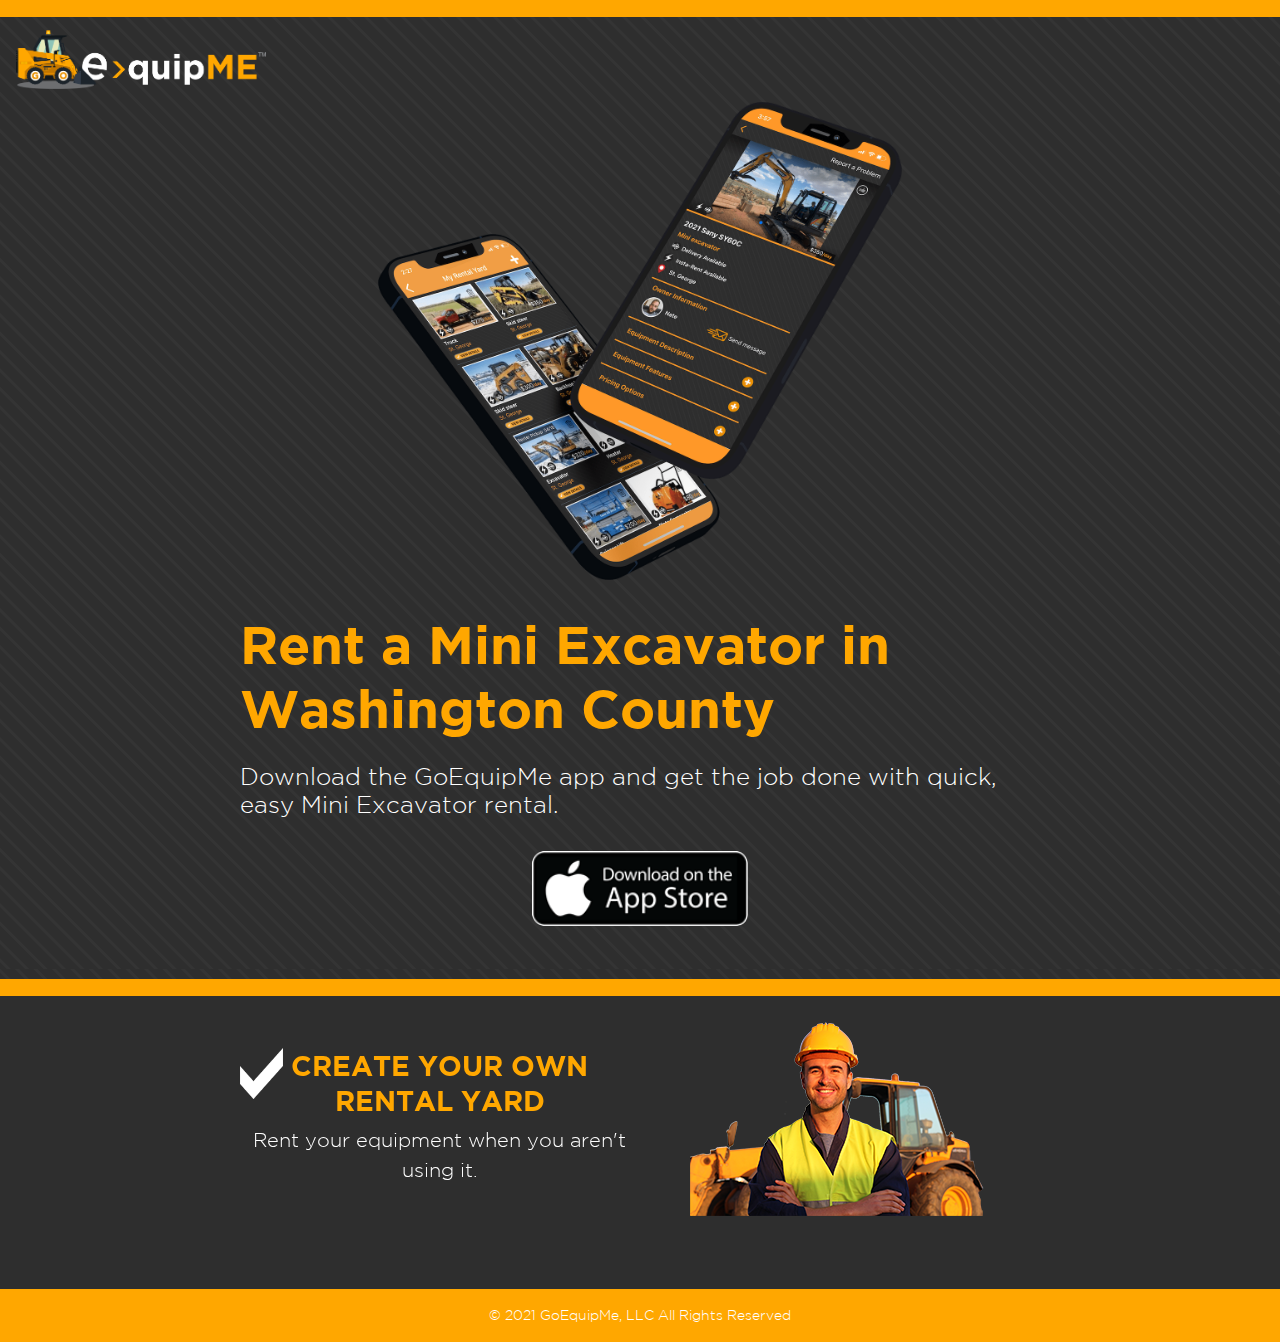
==== miniexcavator.html @ 1f83f7dc "adds mini ex" ====
<!doctype html>
<html lang="en">

<head>
    <!-- Required meta tags -->
    <meta charset="utf-8">
    <meta name="viewport" content="width=device-width, initial-scale=1, shrink-to-fit=no">
    <!-- Bootstrap CSS -->
    <link rel="stylesheet" href="assets/css/bootstrap.min.css">
    <!-- Slider CSS -->
    <link rel='stylesheet' href="assets/css/slick.min.css" type="text/css">
    <link rel='stylesheet' href="assets/css/slick-theme.css" type="text/css">
    <!-- Custom CSS -->
    <link rel="stylesheet" href="assets/css/style.css">
    <title>GoEquipme</title>
</head>

<body>

    <div class="banner_outer">
        <header>
            <div class="header_top">
            </div>

            <div class="">
                <nav class="navbar navbar-expand-lg navbar-light">
                    <a class="navbar-brand" href="index.html">
                        <img src="assets/images/logo.png" alt="Logo image">
                    </a>
                    <button class="navbar-toggler" id="btn_nav" type="button" data-toggle="collapse" data-target="#navbarSupportedContent" aria-controls="navbarSupportedContent" aria-expanded="false" aria-label="Toggle navigation">
                     <img src="assets/images/menu.png" alt="Menu image" id="img_nav">
                </button>

                    <div class="collapse navbar-collapse" id="navbarSupportedContent">
                        <ul class="navbar-nav ml-auto" style="align-items: center;">
                            <!-- <li class="nav-item text-right">
                                <a href="https://apps.apple.com/us/app/goequipme-peer-to-peer/id1502954874" target="_blank">
                    <img src="assets/images/ios_btn.png" class="img-responsive mt20 mobile-img cursor" data-target="#myModal" data-toggle="modal" style="margin: 0px auto; width: 71% ">
                    </a>

                            </li> -->
                              <!-- <li class="nav-item">
                                <a class="nav-link active " href="index.html">Home</a>
                            </li> -->
                            <!-- <li class="nav-item">

                                <a class="nav-link aboutresponsbile"  href="aboutus.html" >Learn More</a>


                            </li>
                            <li class="nav-item">
                                <a class="nav-link aboutresponsbile" href="contactus.html">Contact Us</a>
                            </li> -->
                        </ul>
                    </div>
                </nav>
            </div>

        </header>


        <div class="equipment_outer">
            <div class="container">
                <div class="row">
                    <div class="col-8 offset-2">
                      <img src="assets/images/iphonesMockupMiniEx.png" class="img-fluid" alt="Responsive image">
                    </div>

                    <div class="col-12" style="margin-bottom: 24pt;">
                        <h1>Rent a Mini Excavator in Washington County</h1>
                        <h4>Download the GoEquipMe app and get the job done with quick, easy Mini Excavator rental.</h4>
                    </div>
                    <div class="col-6 offset-3" style="text-align: center;">
                      <a href="https://apps.apple.com/us/app/goequipme-peer-to-peer/id1502954874" target="_blank">
                        <img src="assets/images/ios_btn.png" class="img-responsive mt20 mobile-img cursor" data-target="#myModal" data-toggle="modal" style="margin: 0px auto; height: 56pt;">
                      </a>
                    </div>
                    <!-- <div class="col-6" style="text-align: center;">
                      <a href="https://apps.apple.com/us/app/goequipme-peer-to-peer/id1502954874" target="_blank">
                        <img src="assets/images/google-play-badge.png" class="img-responsive mt20 mobile-img cursor" data-target="#myModal" data-toggle="modal" style="margin: 0px auto; height: 56pt;">
                      </a>
                    </div> -->

                    </div>
                </div>
                <div class="container" style="margin-top: 40pt; margin-bottom: 40pt;">
                  <!-- <h2>How it works</h2>
                  <p>Download the GoEquipMe app and get the job done with quick, easy Skid Steer rental.</p> -->
                </div>
            </div>

        </div>

    </div>

    <div class="transport_slider" >
        <div class="container">
            <div class="row">
                <div class="col-12">
                    <div class="equipment_slider">
                        <div class="transportSlider">

                            <div class="equipment_slide ">
                                <div class="slide_text ">
                                    <div class="tick_img ">
                                        <img src="assets/images/tick_img.png " alt="tick image ">
                                    </div>
                                    <h2>CREATE YOUR OWN<br>RENTAL YARD</h2>
                                    <p>Rent your equipment when you aren't using it.</p>

                                </div>
                                <div class="slider_img ">
                                    <img src="assets/images/slider-6.png " class="img-fluid imgsize" alt="">
                                </div>
                            </div>
                            <div class="equipment_slide ">
                                <div class="slide_text ">
                                    <div class="tick_img ">
                                        <img src="assets/images/tick_img.png " alt="tick image ">
                                    </div>
                                    <h2>SCHEDULE<br> A TRANSPORT</h2>
                                    <p>Move your equipment when and where you need it.</p>

                                </div>
                                <div class="slider_img ">
                                    <img src="assets/images/transport2.png " class="img-fluid imgsize" alt="">
                                </div>
                            </div>
                            <div class="equipment_slide">

                                <div class="slide_text ">
                                    <div class="tick_img">
                                        <img src="assets/images/tick_img.png" alt="tick image">
                                    </div>
                                    <h2>CANCEL FOR FREE <br> UP TO 24 HOURS</h2>
                                    <p>Because stuff happens and we completely understand that.</p>

                                </div>

                                <div class="slider_img ">
                                    <img src="assets/images/slider-7.png "class="img-fluid imgsize" alt="">
                                </div>
                            </div>
                            <div class="equipment_slide">

                                <div class="slide_text ">
                                    <div class="tick_img ">
                                        <img src="assets/images/tick_img.png " alt="tick image ">
                                    </div>
                                    <h2>RENT FROM GUYS <br>JUST LIKE YOU</h2>
                                    <p>Remove the middleman and get fair market prices.</p>

                                </div>

                                <div class="slider_img ">
                                    <img src="assets/images/slider-4.png " class="img-fluid imgsize" alt="">
                                </div>
                            </div>


                               <div class="equipment_slide">

                                <div class="slide_text ">
                                    <div class="tick_img ">
                                        <img src="assets/images/tick_img.png " alt="tick image ">
                                    </div>
                                    <h2>PROTECTION <br>WAIVER INCLUDED
</h2>
                                    <p>GoEquipME provides $2,000 additional damage coverage with every rental.</p>

                                </div>

                                <div class="slider_img ">
                                    <img src="assets/images/protection.png " class="img-fluid imgsize" alt="">
                                </div>
                            </div>







                        </div>
                    </div>
                </div>
            </div>
        </div>
    </div>


    <footer>
        <div class="container ">
            <div class="row ">
                <div class="col-12 ">
                    <p>© 2021 GoEquipMe, LLC All Rights Reserved</p>
                </div>
            </div>
        </div>
    </footer>






    <script src="assets/js/jquery-3.5.1.slim.min.js "></script>
    <script src="assets/js/popper.min.js "></script>
    <script src="assets/js/bootstrap.min.js "></script>
    <!-- slider js -->
    <script src="assets/js/slick.min.js "></script>


    <script>
        $('.banner_slider').slick({
            slidesToShow: 1,
            slidesToScroll: 1,
            arrows: false,
            dots: false,
            centerMode: false,
            infinite: true,
            autoplay: true,
            speed: 0,
            autoplaySpeed: 7000,
            loop: true,
            variableWidth: false,
            pauseOnHover: false,
        });
    </script>

    <script>
        $('.transportSlider').slick({
            slidesToShow: 1,
            slidesToScroll: 1,
            arrows: false,
            dots: false,
            centerMode: false,
            infinite: true,
            autoplay: true,
            speed: 200,
            autoplaySpeed: 6000,
            loop: true,
            variableWidth: false,
            pauseOnHover: false,
        });
    </script>
    <script>

        $(window).click(function(e) {
            if(e.target.id!="btn_nav" && e.target.id!="img_nav"){
                $('#navbarSupportedContent').collapse('hide');
            }
        });


    </script>



</body>

</html>
---- assets/css/style.css ----
@font-face {
  font-family: "Gotham";
  src: url("../fonts/Gotham-Bold.eot");
  src: url("../fonts/Gotham-Bold.eot?#iefix") format("embedded-opentype"),
    url("../fonts/Gotham-Bold.woff2") format("woff2"),
    url("../fonts/Gotham-Bold.woff") format("woff"),
    url("../fonts/Gotham-Bold.ttf") format("truetype");
  font-weight: bold;
  font-style: normal;
  font-display: swap;
}

@font-face {
  font-family: "Gotham Book";
  src: url("../fonts/Gotham-Book.eot");
  src: url("../fonts/Gotham-Book.eot?#iefix") format("embedded-opentype"),
    url("../fonts/Gotham-Book.woff2") format("woff2"),
    url("../fonts/Gotham-Book.woff") format("woff"),
    url("../fonts/Gotham-Book.ttf") format("truetype");
  font-weight: normal;
  font-style: normal;
  font-display: swap;
}

@font-face {
  font-family: "Gotham";
  src: url("../fonts/Gotham-Light.eot");
  src: url("../fonts/Gotham-Light.eot?#iefix") format("embedded-opentype"),
    url("../fonts/Gotham-Light.woff2") format("woff2"),
    url("../fonts/Gotham-Light.woff") format("woff"),
    url("../fonts/Gotham-Light.ttf") format("truetype");
  font-weight: 300;
  font-style: normal;
  font-display: swap;
}

@font-face {
  font-family: "Gotham Meduim";
  src: url("../fonts/Gotham-Medium.eot");
  src: url("../fonts/Gotham-Medium.eot?#iefix") format("embedded-opentype"),
    url("../fonts/Gotham-Medium.woff2") format("woff2"),
    url("../fonts/Gotham-Medium.woff") format("woff"),
    url("../fonts/Gotham-Medium.ttf") format("truetype");
  font-weight: 500;
  font-style: normal;
  font-display: swap;
}

body {
  height: 100%;
  width: 100%;
  line-height: normal;
  margin: 0px;
  padding: 0px;
  font-family: "Gotham";
  font-weight: 500;
  text-rendering: optimizeLegibility;
  -webkit-font-smoothing: subpixel-antialiased;
  -moz-osx-font-smoothing: grayscale;
}

h1,
h2,
h3,
h4,
h5,
h6,
p {
  margin: 0;
  font-family: "Gotham";
}

h1, h2 {
    color: #ffa700;
    font-weight: 600;
}

h1 {
    font-size: 40pt;
    line-height: 48pt;
    margin-top: 24pt;
    margin-bottom: 16pt;
}

h2 {
  font-size: 32pt;
  line-height:40pt;
}

h3, h4, p {
  color: #fff;
  font-weight: 400;
}

h3 {
  font-size: 20pt;
  line-height:32pt;
  margin-top: 16pt;
  margin-bottom: 16pt;
}

ul,
li {
  list-style: none;
  padding: 0;
  margin: 0;
}

.container {
  max-width: 1140px;
  width: 100%;
}

/* start header css */

.banner_outer {
  background: url(../images/banner_img.png) #857979;
  border-bottom: 17px solid #ffa700;
  padding: 0 0 0px 0;
}

.header_top {
  background-color: #ffa700;
  min-height: 17px;
}

header .navbar-brand img {
  max-width: 250px;
}

header .navbar-nav .nav-item .nav-link {
  color: #aaaaaa;

  padding: 0 16px;
}

header .navbar-nav .nav-item .nav-link.active{
 color: #f7a702;

}
header .navbar-nav .nav-item .nav-link:hover {
  color: #fff;

}

.equipment_outer {
  max-width: 830px;
  margin: 0px auto 0;
  position: relative;
}

.equipment_outer .slide_mobile {
  position: absolute;
  top: 0;
  left: 0;
}

.slide_mobile img {
  max-width: 50%;
}

.equipment_slide {
  position: relative;
}

.equipment_slide .slide_text {
  position: absolute;
  top: 20px;
  right: 43px;
}

.equipment_slide .slide_text img {
  max-width: 54%;
  width: auto;
  margin: 0 0 0 auto;
}

/* start transport_slider css */

.transport_slider {
  background: url(../images/border_img.png) #2e2e2e;
  padding: 20px 0 2px 0;
  background-repeat: repeat-x;
}

.transport_slider .equipment_slider {
  margin: 0;
}

.transport_slider .container {
  max-width: 830px;
}

.transport_slider .equipment_slide {
  display: flex;
  align-items: center;
}

.transport_slider .equipment_slide .slide_text {
  position: inherit;
  top: auto;
  display: inline-block;
  right: auto;
  max-width: 423px;
}

.transport_slider .equipment_slide .slide_text h2 {
  color: #ffa700;
  font-size: 28px;
  text-align: center;
  font-weight: 600;
  line-height: 35px;

}

.transport_slider .equipment_slide .slide_text p {
  color: #fff;
  font-weight: 300;
  font-size: 20px;
  text-align: center;
  margin: 7px 0 0 0;
  line-height: 30px;
}

.transport_slider .equipment_slide .slider_img {
  display: inline-block;
  width: 57%;
  text-align: center;
}

.transport_slider .equipment_slide .slide_text .tick_img {
  position: absolute;
  left: 0;
  top: 0;
}

.transport_slider .equipment_slide .slide_text .tick_img img {
  max-width: 57%;
  margin: 0;
}

.transport_slider .equipment_slide .slider_img img {
  margin: 0;
  display: inline-block;
}

.coming_soon p {
  background-color: #9a170c;
  color: #fff;
  min-height: 28px;
  line-height: 28px;
  display: inline-block;
  min-width: 125px;
  text-transform: uppercase;
  position: relative;
  font-size: 12px;
}

.coming_soon {
  position: absolute;
  top: 41px;
  right: 0;
  transform: rotate(45deg);
}

.coming_soon.top_slide {
  transform: inherit;
  position: inherit;
  top: auto;
  margin: 20px 0 0 0;
}

.coming_soon.top_slide p {
  text-align: center;
  font-size: 25px;
  padding: 0 10px;
  min-height: 34px;
  line-height: 34px;
}

.coming_soon.top_slide p::after,
.coming_soon.top_slide p::before {
  content: none;
}

.coming_soon p::after {
  content: "";
  position: absolute;
  left: 0;
  bottom: -10px;
  z-index: 2;
  border-left: 10px solid transparent;
  border-right: 10px solid transparent;
  border-top: 10px solid #555555;
}

.coming_soon p::before {
  content: "";
  position: absolute;
  right: 0;
  bottom: -10px;
  z-index: 2;
  border-left: 10px solid transparent;
  border-right: 10px solid transparent;
  border-top: 10px solid #555555;
}

footer {
  background-color: #ffa700;
  padding: 18px 0;
  text-align: center;
}

footer p {
  font-size: 14px;
  color: #fff;
  font-weight: 300;
}

/* start responsive css */

@media (max-width: 991px) {
  .banner_outer header .navbar-collapse {
    position: fixed;
    left: -100%;
    top: 0;
    background-color: #ffa700;
    height: calc(100vh);
    width: 100%;
    max-width: 290px;
    opacity: 0;
    visibility: hidden;
    transition: 0.2s;
    z-index: 11;
    padding: 27px 0;
  }
  .banner_outer header .navbar-collapse.show {
    left: 0;
    opacity: 1;
    visibility: visible;
  }
  header .navbar-brand img {
    max-width: 195px;
  }
  .navbar-light .navbar-toggler {
    color: #ffa700;
    border-color: #ffa700;
  }
  .navbar-light .navbar-toggler img {
    max-width: 27px;
  }
  header .navbar-nav .nav-item .nav-link {
    color: #000 !important;
    padding: 18px 0px 0px 0px;
  }
}

@media (max-width: 767px) {
  .transport_slider .equipment_slide .slide_text .tick_img img {
    max-width: 40%;
    margin: 0;
}
  }





@media (max-width: 767px) {
  .transport_slider {
    background: url(../images/border_img.png) #2e2e2e;
    padding: 1px 0px 1px 0px;
    background-repeat: repeat-x;

  }


@media (max-width: 767px) {
  .transport_slider .equipment_slide .slide_text .tick_img {
    position: absolute;
    left: 36px;
    top: 18px;
  }
  }
@media (max-width: 767px) {
  .transport_slider .equipment_slide .slide_text h2 {
    font-size: 14px;
    line-height: 26px;
  }
  .coming_soon.top_slide p {
    min-width: 108px;
    font-size: 9px;
    padding: 0 10px;
    min-height: 30px;
    line-height: 30px;
  }
  .equipment_outer .slide_mobile {
    left: 13px;
  }
  .slide_mobile img {
    max-width: 32%;
  }
  .equipment_slide.slick-slide img {
    max-width: 100%;
  }
  .slide_mobile img {
    max-width: 23%;
  }
  .transport_slider .equipment_slide .slide_text {
    padding: 11px 0;
    text-align: center;
    width: 100%;
  }
  .equipment_slide.slick-slide .slide_text img {
    max-width: 61%;
  }
  .equipment_slide .slide_text {
    top: 33px;
    right: 13px;
  }
  .transport_slider .equipment_slide .slide_text p {
    color: #fff;
    font-weight: 300;
    font-size: 12px;
    text-align: center;
    margin: 7px 0 0 0;
    line-height: 20px;
  }
  .transport_slider .equipment_slide {
    display: inline-block;
  }
  .transport_slider .equipment_slide .slider_img {
    width: 100%;
    margin-top: 0px;
  }
  .coming_soon {
    top: 117px;
  }

}

/* contact us */
.contact__line > hr {
  border-top: 1px dotted #ffa700;
}
.conatctform__buttton > button {
  width: 140px;
  height: 30px;
  text-align: center;
  font-size: 16px;
  margin: -2px;
}
.btn-black {
  color: #fff !important;
  background-color: #ffa700 !important;
  border-color: #ffa700 !important;
}
.btn-black:hover {
  color: #ffa700 !important;
  background-color: #fff !important;
  border-color: #ffa700 !important;
  cursor: pointer;
}
.contact__info > .contactinfo__detail {
  flex: 1;
  margin: 10px;
}
.location__icon i {
  font-size: 15px;
}
.location__address {
  font-size: 10px;
  margin-left: 65px;
}

.social__links > .socialicon__list {
  font-size: 18px;
  color: #ffa700;
}
.socialicon_list:hover {
  color: #000000;
  cursor: pointer;
}
.btn-style {
  display: inline-block;
  font-weight: 400;
  color: #212529;
  text-align: center;
  vertical-align: middle;
  -webkit-user-select: none;
  -moz-user-select: none;
  -ms-user-select: none;
  user-select: none;
  background-color: transparent;
  border: 1px solid transparent;
  /* padding: .375rem .75rem; */
  font-size: 1rem;
  line-height: 1.5;
  border-radius: 0.25rem;
  transition: color 0.15s ease-in-out, background-color 0.15s ease-in-out,
    border-color 0.15s ease-in-out, box-shadow 0.15s ease-in-out;
}

/* ABOUT US */

.ourmission__heading > h2::before {
  content: "-";
  margin-right: 4px;
  color: #ffa700
}
.ourmission__heading > h2::after {
  content: "-";
  margin-left: 4px;
  color: #ffa700
}
.ourmission__heading > h2 {
  font-size: 30px;
  font-weight: 600;
}
.ourmission__info > p {
    font-size: 11px;
    font-weight: 300;
    font-style: italic;
    line-height: 1.6;
    word-spacing: 1.2px;
}
.about__heading > h2 {
  font-size: 30px;
  font-weight: 600;
}
.about__info > p {
  font-size: 12px;
  letter-spacing: 0.2px;
  line-height: 1.6;
  font-weight: 300;

}
.new-container{
    height: auto;
    display: flex;
    flex: 1;
    direction: row;
    flex-direction: column;
    justify-content: center;
}



.owner{

  background-color: #f99e1b;
  text-align: center;
    padding: 24px;
}
.ownertext {
  margin: 20px 0;
  font-size: 19px;
  font-weight: 900;
  line-height: 25px;


}

.renters {

  background-color: #f99e1b;
  text-align: center;
    padding: 24px;
    width: 100%;
    margin: 18px 0;
}
.renterstext {
  margin: 20px 0;
    font-size: 19px;
    font-weight: 900;
    line-height: 25px;
}
.rentersli {
  line-height: 29px;
    font-size: 20px;
    text-align: center;
    FONT-FAMILY:Helvetica;

}
.findimg{
  text-align: center;
  width: 100%;
  padding: 10px;
}
.findli {
  width: 100%;
    /* padding: 2px; */
    line-height: 28px;
    font-size: 19px;
    font-family: Helvetica;
    margin: 16px 0;

}
.tickbackground
{
  background-color: #f99e1b;
  display: inline-flex;
  padding: 13px;
  text-align: center;
}


.tickimg{
  text-align: center;

}
.poweimg {
  text-align: center;
  width: 100%;
  margin: 10px 0;

}
.asrenter {
  line-height: 27px;
    font-size: 19px;
    padding: 0 14px;
    font-weight: 500;
    font-family: Helvetica;

}
.ownerli {
  font-size: 20px;
  line-height: 29px;
  font-family: Helvetica;

}
.goewui {
  line-height: 23px;
    font-size: 18px;
    text-align: center;
    margin: 15px 0;
    font-weight: 500;
    FONT-FAMILY: Helvetica;

}
.imgsize{
  width: 300px;

}

@media screen and (max-width: 576px) {
  .imgsize{
    width: 218px;


  }
}
@media screen and (max-width: 768px) {
  .imgsize{
    width: 218px;


  }
}
@media screen and (max-width: 992px) {
  .imgsize{
    width: 218px;


  }
}
@media screen and (max-width: 1200px) {
  .imgsize{
    width: 218px;


  }
}




@media screen and (max-width: 992px) {
  .pocketimg {
    text-align: center;
  }
}

@media screen and (max-width: 992px) {
  .aboutresponsbile {
    padding: 18px 0px 0px 0px;
    color: black !important;
    /* margin: 7px 0px 0px 36px; */

}
}

@media screen and (max-width: 992px) {
  .findli {
    width: 100%;
    /* padding: 2px; */
    line-height: 28px;
    font-size: 19px;
    font-family: Helvetica;
    text-align: center;
    margin: 0px;
}
}
@media screen and (max-width: 992px) {
  .tickbackground {
    background-color: #f99e1b;
    display: inline-flex;
    padding: 13px;
    text-align: center;
    margin-top: 15px;
}
}

@media screen and (max-width: 992px) {
  .slick-slider {
    margin-bottom: 3px;
}
}


/* .collapse {
  position: fixed;
  left: -100%;
  top: 0;
  background-color: #ffa700;
  height: calc(100vh);
  width: 100%;
  max-width: 290px;
  opacity: 0;
  visibility: hidden;
  transition:0.1s!important;
  z-index: 11;
  padding: 27px 0;
} */
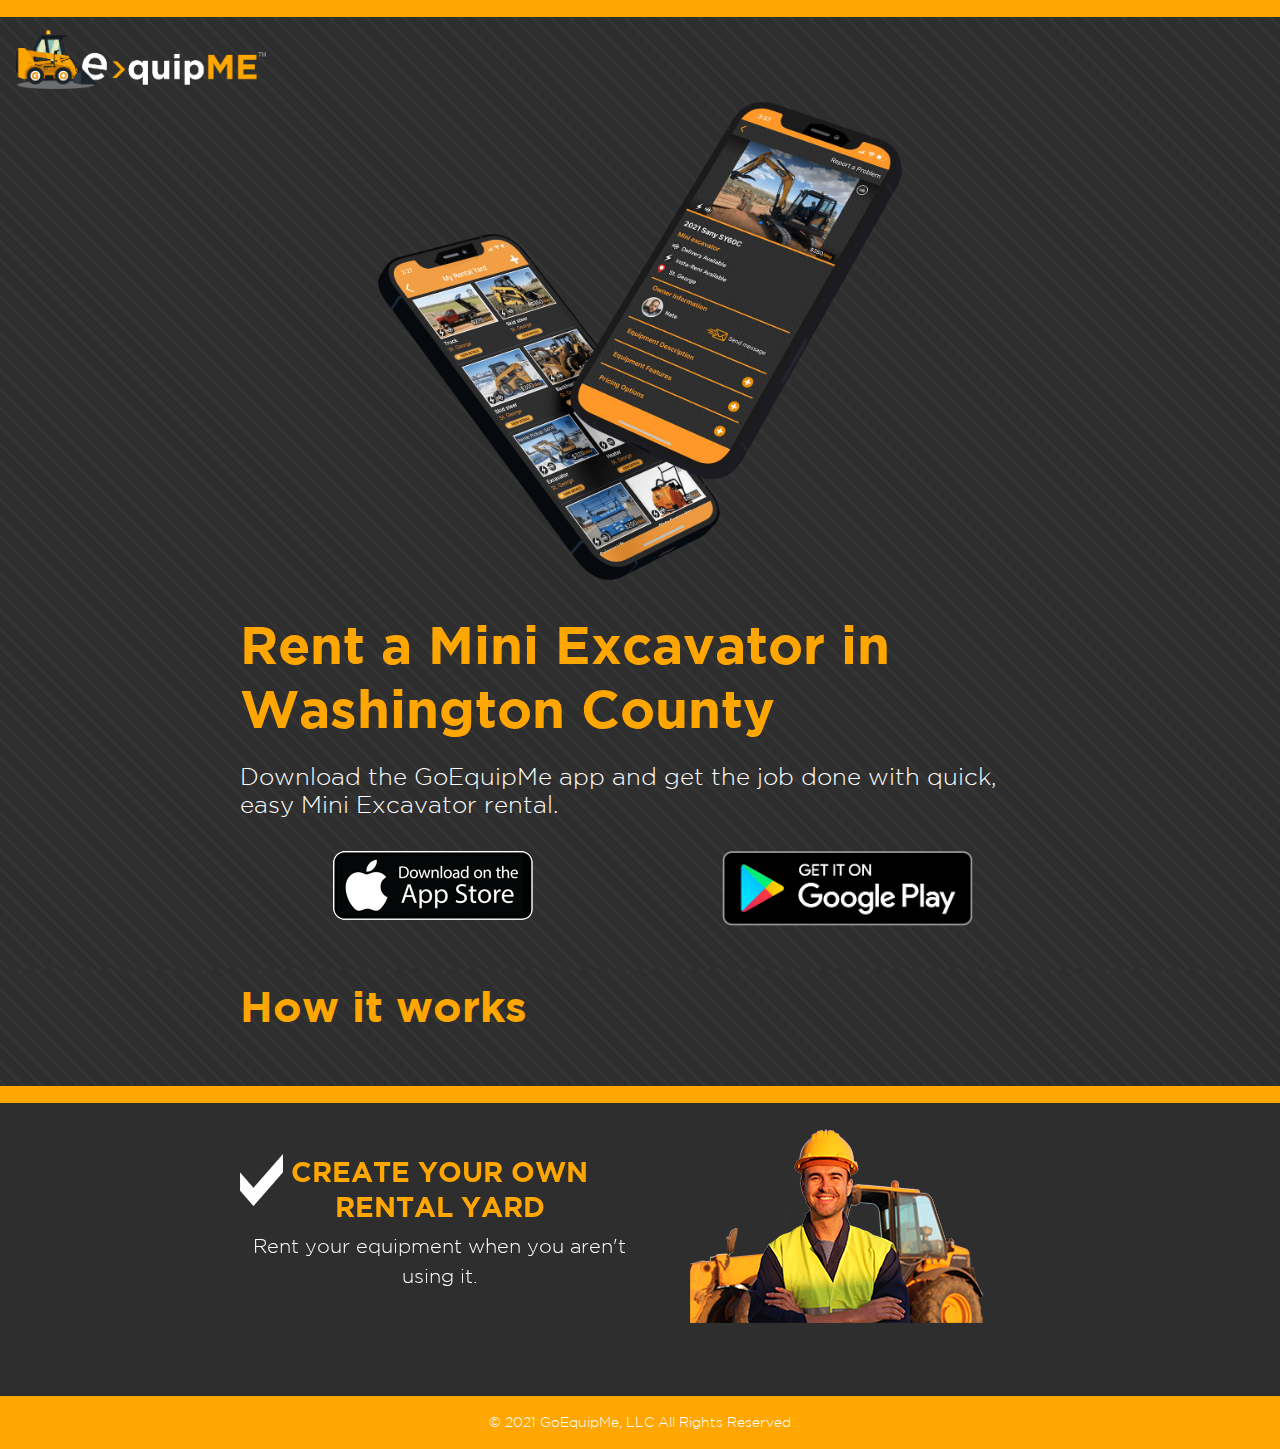
==== commit de5cfe4d: "adds android button" ====
--- a/miniexcavator.html
+++ b/miniexcavator.html
@@ -70,22 +70,22 @@
                         <h1>Rent a Mini Excavator in Washington County</h1>
                         <h4>Download the GoEquipMe app and get the job done with quick, easy Mini Excavator rental.</h4>
                     </div>
-                    <div class="col-6 offset-3" style="text-align: center;">
+                    <div class="col-6" style="text-align: center;">
                       <a href="https://apps.apple.com/us/app/goequipme-peer-to-peer/id1502954874" target="_blank">
-                        <img src="assets/images/ios_btn.png" class="img-responsive mt20 mobile-img cursor" data-target="#myModal" data-toggle="modal" style="margin: 0px auto; height: 56pt;">
+                        <img src="assets/images/ios_btn.png" class="img-responsive mt20 mobile-img cursor" data-target="#myModal" data-toggle="modal" style="margin: 0px auto; max-height: 56pt; max-width: 90%;">
                       </a>
                     </div>
-                    <!-- <div class="col-6" style="text-align: center;">
-                      <a href="https://apps.apple.com/us/app/goequipme-peer-to-peer/id1502954874" target="_blank">
-                        <img src="assets/images/google-play-badge.png" class="img-responsive mt20 mobile-img cursor" data-target="#myModal" data-toggle="modal" style="margin: 0px auto; height: 56pt;">
+                    <div class="col-6" style="text-align: center;">
+                      <a href="https://play.google.com/store/apps/details?id=com.goequipeme" target="_blank">
+                        <img src="assets/images/google-play-badge.png" class="img-responsive mt20 mobile-img cursor" data-target="#myModal" data-toggle="modal" style="margin: 0px auto; max-height: 56pt; max-width: 100%;">
                       </a>
-                    </div> -->
+                    </div>
 
                     </div>
                 </div>
                 <div class="container" style="margin-top: 40pt; margin-bottom: 40pt;">
-                  <!-- <h2>How it works</h2>
-                  <p>Download the GoEquipMe app and get the job done with quick, easy Skid Steer rental.</p> -->
+                  <h2>How it works</h2>
+                  <p></p>
                 </div>
             </div>
 
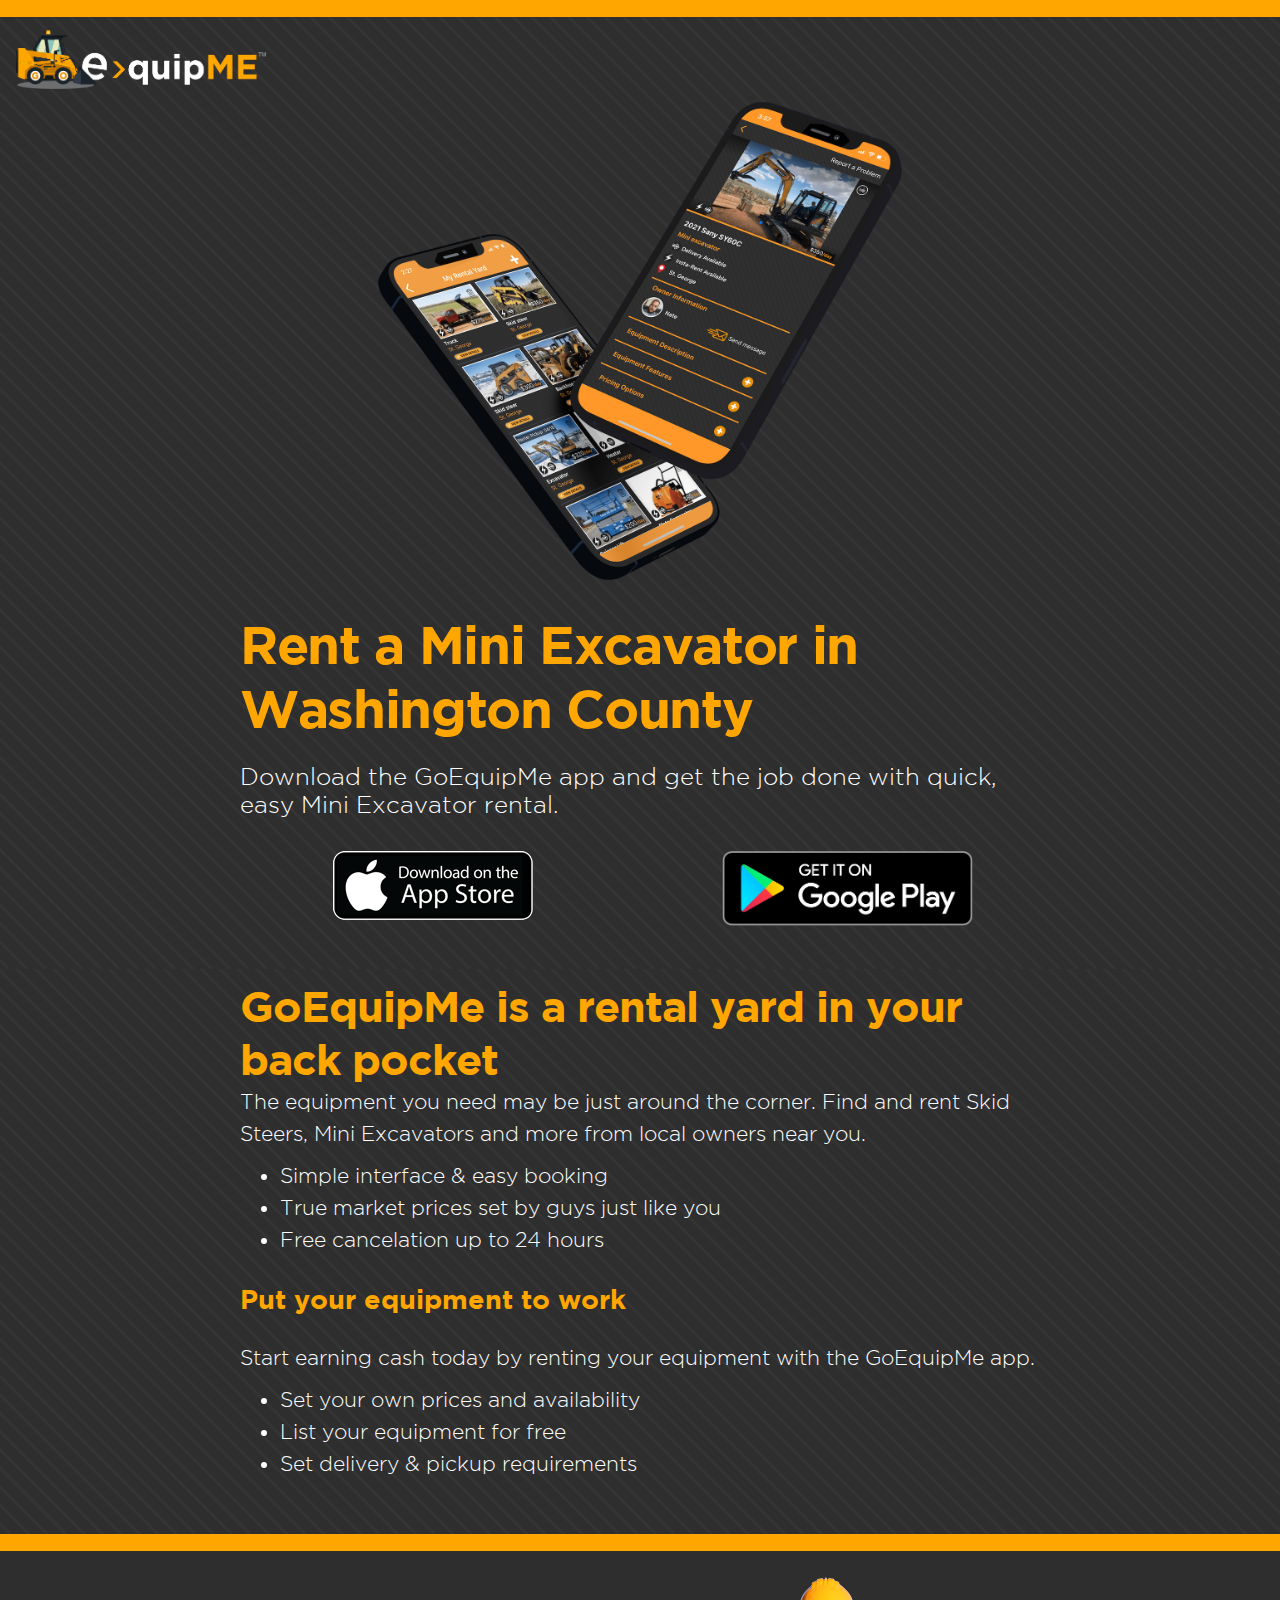
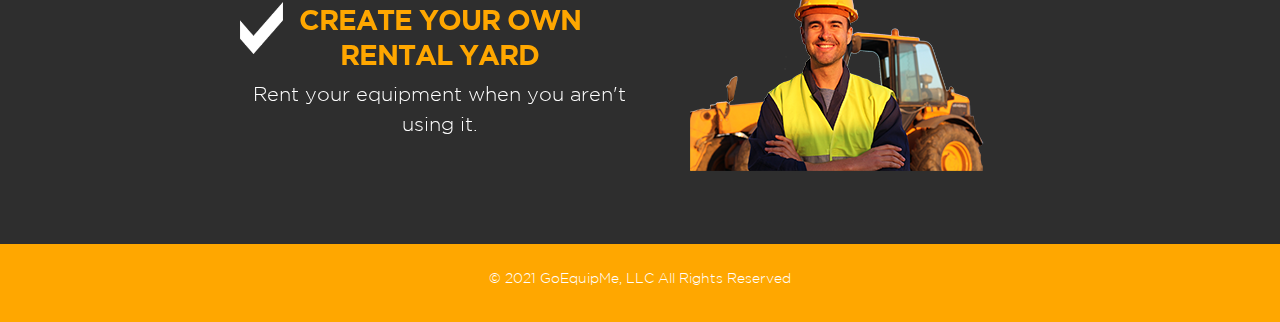
==== commit 608af2a6: "adds how it works" ====
--- a/miniexcavator.html
+++ b/miniexcavator.html
@@ -84,8 +84,20 @@
                     </div>
                 </div>
                 <div class="container" style="margin-top: 40pt; margin-bottom: 40pt;">
-                  <h2>How it works</h2>
-                  <p></p>
+                  <h2>GoEquipMe is a rental yard in your back pocket</h2>
+                  <p>The equipment you need may be just around the corner. Find and rent Skid Steers, Mini Excavators and more from local owners near you.</p>
+                  <ul>
+                    <li>Simple interface & easy booking</li>
+                    <li>True market prices set by guys just like you</li>
+                    <li>Free cancelation up to 24 hours </li>
+                  </ul>
+                  <h3>Put your equipment to work</h3>
+                  <p>Start earning cash today by renting your equipment with the GoEquipMe app.</p>
+                  <ul>
+                    <li>Set your own prices and availability</li>
+                    <li>List your equipment for free</li>
+                    <li>Set delivery & pickup requirements</li>
+                  </ul>
                 </div>
             </div>
 
--- a/assets/css/style.css
+++ b/assets/css/style.css
@@ -70,12 +70,13 @@
   font-family: "Gotham";
 }
 
-h1, h2 {
+h1, h2, h3 {
     color: #ffa700;
     font-weight: 600;
 }
 
 h1 {
+    letter-spacing: -1pt;
     font-size: 40pt;
     line-height: 48pt;
     margin-top: 24pt;
@@ -83,13 +84,23 @@
 }
 
 h2 {
+  letter-spacing: -.75pt;
   font-size: 32pt;
   line-height:40pt;
 }
 
-h3, h4, p {
+h4, p {
   color: #fff;
   font-weight: 400;
+}
+
+p, ul, li {
+  font-size: 16pt;
+  line-height: 24pt;
+}
+
+p {
+  margin-bottom: 8pt;
 }
 
 h3 {
@@ -101,9 +112,7 @@
 
 ul,
 li {
-  list-style: none;
-  padding: 0;
-  margin: 0;
+  color: #fff;
 }
 
 .container {
